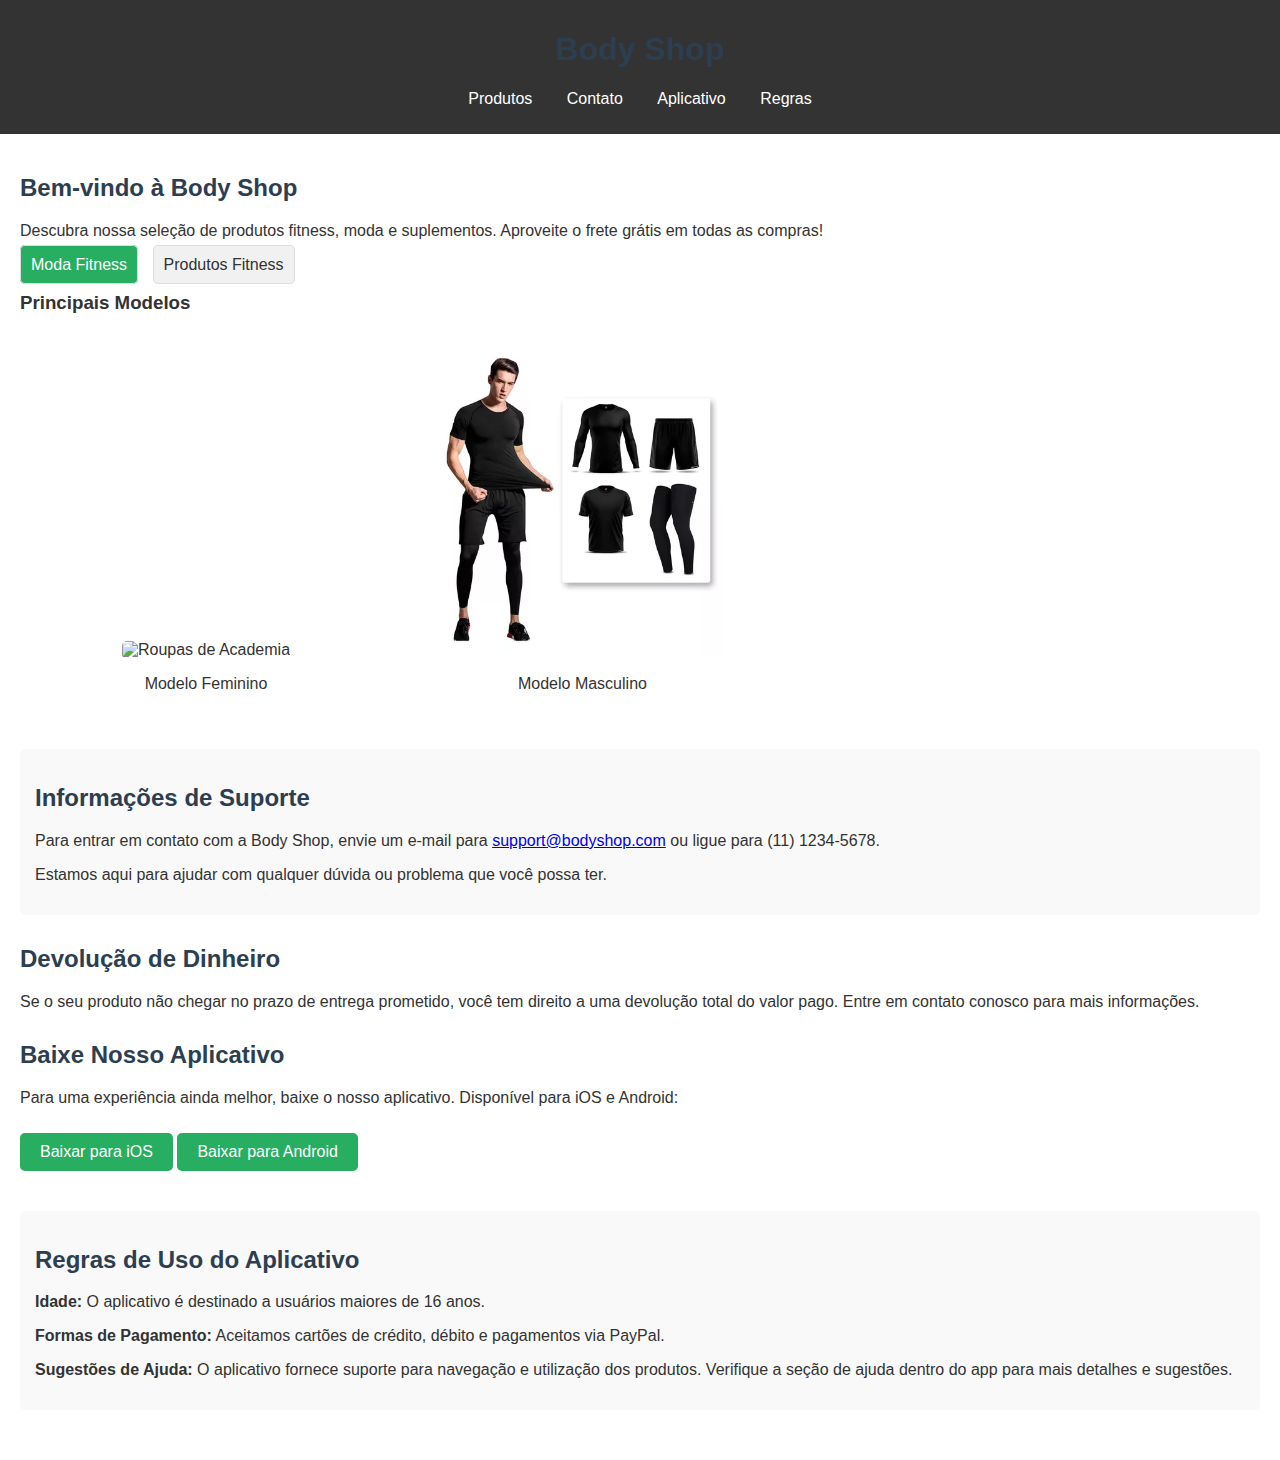
==== teste/index.html @ bd45d9bd "Add files via upload" ====
<!DOCTYPE html>
<html lang="pt-BR">

<head>
    <meta charset="UTF-8">
    <meta name="viewport" content="width=device-width, initial-scale=1.0">
    <title>Body Shop - Loja de Produtos Fitness e Muito Mais</title>
    <link rel="stylesheet" href="styles.css">
</head>

<body>

    <header>
        <h1>Body Shop</h1>
        <nav>
            <ul>
                <li><a href="#products">Produtos</a></li>
                <li><a href="#contact">Contato</a></li>
                <li><a href="#app">Aplicativo</a></li>
                <li><a href="#rules">Regras</a></li>
            </ul>
        </nav>
    </header>

    <div class="container">
        <section id="products" class="section">
            <h2>Bem-vindo à Body Shop</h2>
            <p>Descubra nossa seleção de produtos fitness, moda e suplementos. Aproveite o frete grátis em todas as
                compras!</p>

            <div>
                <span class="tab-links active" onclick="showTab('fitness-clothing')">Moda Fitness</span>
                <span class="tab-links" onclick="showTab('fitness-products')">Produtos Fitness</span>
            </div>

            <div id="fitness-clothing" class="tab-content visible">
                <h3>Principais Modelos</h3>
                <div class="product-item">
                    <img src="https://assets.bigcartel.com/product_images/218099188/falcaofille_profil+bq.png?auto=format&fit=max&w=900"
                        alt="Roupas de Academia" class="product-img">
                    <p>Modelo Feminino</p>
                </div>
                <div class="product-item">
                    <img src="./imagens/roupa.academiamasculina.webp"
                        alt="Moda Fitness 1" class="product-img">
                    <p>Modelo Masculino</p>
                </div>
            </div>

            <div id="fitness-products" class="tab-content hidden">
                <h3>Principais Produtos</h3>
                <div class="product-item">
                    <img src="./imagens/creatina.jpeg" alt="creatina" class="product-img">
                    <p>Creatina</p>
                </div>
                <div class="product-item">
                    <img src="./imagens/whey.jpeg"
                        alt="Proteina" class="product-img">
                    <p>Proteina</p>
                </div>
            </div>
        </section>

        <section id="contact" class="section contact-info">
            <h2>Informações de Suporte</h2>
            <p>Para entrar em contato com a Body Shop, envie um e-mail para <a
                    href="mailto:support@bodyshop.com">support@bodyshop.com</a> ou ligue para (11) 1234-5678.</p>
            <p>Estamos aqui para ajudar com qualquer dúvida ou problema que você possa ter.</p>
        </section>

        <section id="refund" class="section">
            <h2>Devolução de Dinheiro</h2>
            <p>Se o seu produto não chegar no prazo de entrega prometido, você tem direito a uma devolução total do
                valor pago. Entre em contato conosco para mais informações.</p>
        </section>

        <section id="app" class="section">
            <h2>Baixe Nosso Aplicativo</h2>
            <p>Para uma experiência ainda melhor, baixe o nosso aplicativo. Disponível para iOS e Android:</p>
            <a href="#" class="button">Baixar para iOS</a>
            <a href="#" class="button">Baixar para Android</a>
        </section>

        <section id="rules" class="section app-rules">
            <h2>Regras de Uso do Aplicativo</h2>
            <p><strong>Idade:</strong> O aplicativo é destinado a usuários maiores de 16 anos.</p>
            <p><strong>Formas de Pagamento:</strong> Aceitamos cartões de crédito, débito e pagamentos via PayPal.</p>
            <p><strong>Sugestões de Ajuda:</strong> O aplicativo fornece suporte para navegação e utilização dos
                produtos. Verifique a seção de ajuda dentro do app para mais detalhes e sugestões.</p>
        </section>
    </div>

    <script>
        function showTab(tabId) {
            var tabs = document.querySelectorAll('.tab-content');
            var links = document.querySelectorAll('.tab-links');

            tabs.forEach(function (tab) {
                if (tab.id === tabId) {
                    tab.classList.remove('hidden');
                    tab.classList.add('visible');
                } else {
                    tab.classList.remove('visible');
                    tab.classList.add('hidden');
                }
            });

            links.forEach(function (link) {
                if (link.getAttribute('onclick').includes(tabId)) {
                    link.classList.add('active');
                } else {
                    link.classList.remove('active');
                }
            });
        }
    </script>

</body>

</html>
---- teste/styles.css ----
body {
    font-family: Arial, sans-serif;
    margin: 0;
    padding: 0;
    color: #333;
}
header {
    background-color: #333;
    color: #fff;
    padding: 10px 20px;
    text-align: center;
}
nav ul {
    list-style-type: none;
    padding: 0;
}
nav ul li {
    display: inline;
    margin: 0 15px;
}
nav ul li a {
    color: #fff;
    text-decoration: none;
}
.container {
    padding: 20px;
}
.section {
    margin-bottom: 30px;
}
h1, h2 {
    color: #2c3e50;
}
.contact-info, .app-rules {
    background-color: #f9f9f9;
    padding: 15px;
    border-radius: 5px;
}
.button {
    display: inline-block;
    padding: 10px 20px;
    margin: 10px 0;
    color: #fff;
    background-color: #27ae60;
    text-decoration: none;
    border-radius: 5px;
}
.button:hover {
    background-color: #2ecc71;
}
.product-img {
    width: 100%;
    max-width: 300px;
    height: auto;
    border-radius: 5px;
}
.product-item {
    display: inline-block;
    width: 30%;
    padding: 10px;
    box-sizing: border-box;
    text-align: center;
}
.hidden {
    display: none;
}
.visible {
    display: block;
}
.tab-links {
    cursor: pointer;
    padding: 10px;
    margin-right: 10px;
    border: 1px solid #ddd;
    border-radius: 5px;
    background-color: #f1f1f1;
}
.tab-links.active {
    background-color: #27ae60;
    color: #fff;
}
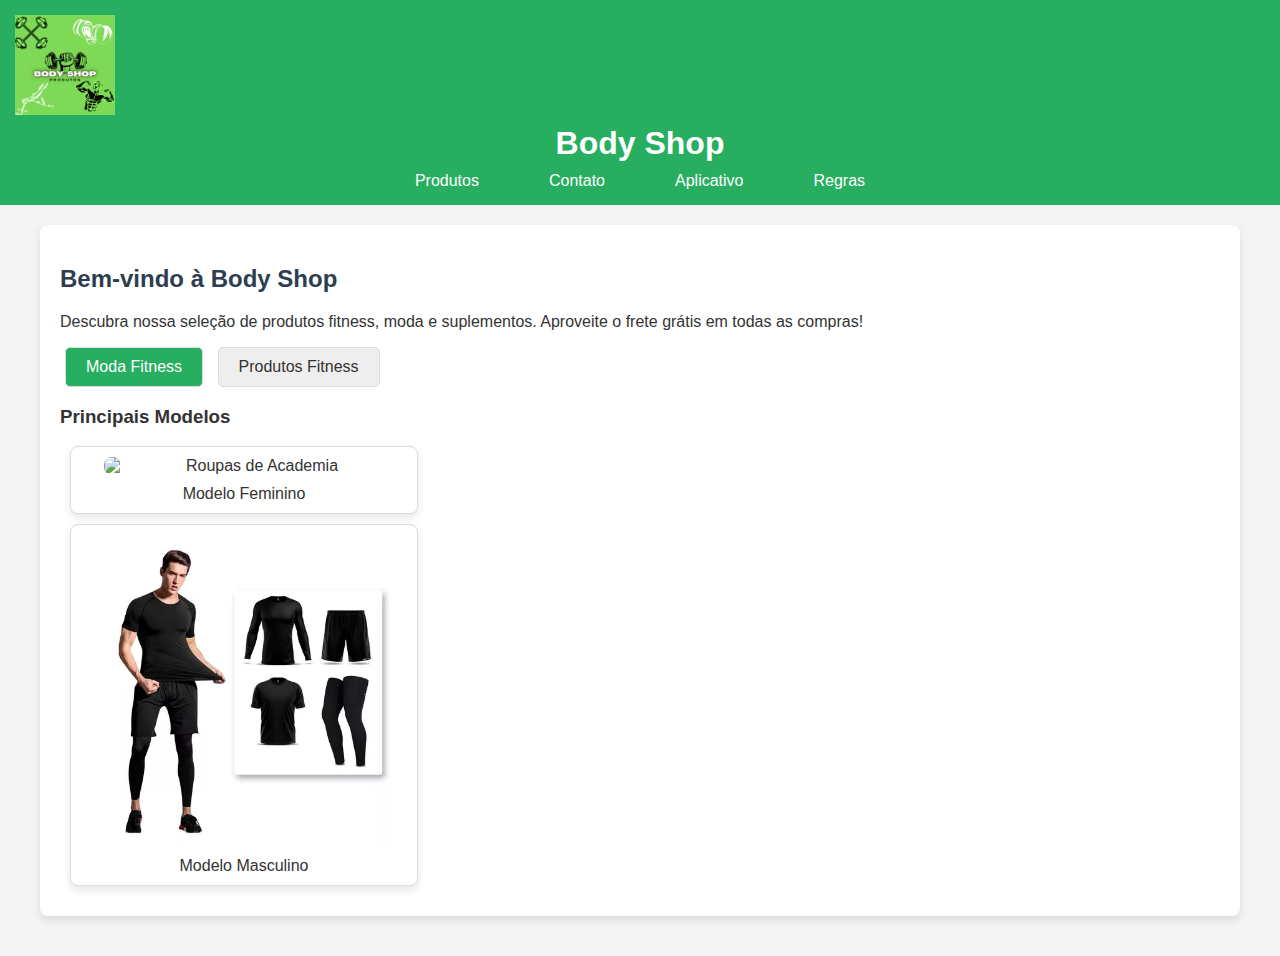
==== commit 8c1b8d70: "Add files via upload" ====
--- a/teste/index.html
+++ b/teste/index.html
@@ -11,19 +11,20 @@
 <body>
 
     <header>
+        <img class="imagem" src="./imagens/Logo academia neon verde.png" alt="Foto de fundo">
         <h1>Body Shop</h1>
         <nav>
             <ul>
-                <li><a href="#products">Produtos</a></li>
-                <li><a href="#contact">Contato</a></li>
-                <li><a href="#app">Aplicativo</a></li>
-                <li><a href="#rules">Regras</a></li>
+                <li><a href="#products" onclick="showSection('products')">Produtos</a></li>
+                <li><a href="#contact" onclick="showSection('contact')">Contato</a></li>
+                <li><a href="#app" onclick="showSection('app')">Aplicativo</a></li>
+                <li><a href="#rules" onclick="showSection('rules')">Regras</a></li>
             </ul>
         </nav>
     </header>
 
     <div class="container">
-        <section id="products" class="section">
+        <section id="products" class="section visible">
             <h2>Bem-vindo à Body Shop</h2>
             <p>Descubra nossa seleção de produtos fitness, moda e suplementos. Aproveite o frete grátis em todas as
                 compras!</p>
@@ -61,27 +62,27 @@
             </div>
         </section>
 
-        <section id="contact" class="section contact-info">
+        <section id="contact" class="section hidden">
             <h2>Informações de Suporte</h2>
             <p>Para entrar em contato com a Body Shop, envie um e-mail para <a
                     href="mailto:support@bodyshop.com">support@bodyshop.com</a> ou ligue para (11) 1234-5678.</p>
             <p>Estamos aqui para ajudar com qualquer dúvida ou problema que você possa ter.</p>
         </section>
 
-        <section id="refund" class="section">
+        <section id="refund" class="section hidden">
             <h2>Devolução de Dinheiro</h2>
             <p>Se o seu produto não chegar no prazo de entrega prometido, você tem direito a uma devolução total do
                 valor pago. Entre em contato conosco para mais informações.</p>
         </section>
 
-        <section id="app" class="section">
+        <section id="app" class="section hidden">
             <h2>Baixe Nosso Aplicativo</h2>
             <p>Para uma experiência ainda melhor, baixe o nosso aplicativo. Disponível para iOS e Android:</p>
             <a href="#" class="button">Baixar para iOS</a>
             <a href="#" class="button">Baixar para Android</a>
         </section>
 
-        <section id="rules" class="section app-rules">
+        <section id="rules" class="section hidden">
             <h2>Regras de Uso do Aplicativo</h2>
             <p><strong>Idade:</strong> O aplicativo é destinado a usuários maiores de 16 anos.</p>
             <p><strong>Formas de Pagamento:</strong> Aceitamos cartões de crédito, débito e pagamentos via PayPal.</p>
@@ -91,6 +92,22 @@
     </div>
 
     <script>
+        function showSection(sectionId) {
+            // Ocultar todas as seções
+            var sections = document.querySelectorAll('.section');
+            sections.forEach(function (section) {
+                section.classList.add('hidden');
+                section.classList.remove('visible');
+            });
+
+            // Mostrar a seção selecionada
+            var activeSection = document.getElementById(sectionId);
+            if (activeSection) {
+                activeSection.classList.remove('hidden');
+                activeSection.classList.add('visible');
+            }
+        }
+
         function showTab(tabId) {
             var tabs = document.querySelectorAll('.tab-content');
             var links = document.querySelectorAll('.tab-links');
@@ -118,3 +135,4 @@
 </body>
 
 </html>
+
--- a/teste/styles.css
+++ b/teste/styles.css
@@ -4,38 +4,67 @@
     padding: 0;
     color: #333;
 }
+
 header {
-    background-color: #333;
-    color: #fff;
-    padding: 10px 20px;
-    text-align: center;
-}
+    background-color: #27ae60; /* Cor de fundo verde */
+    color: #fff; /* Cor do texto branca */
+    padding: 15px;
+    text-align: center;
+    position: relative;
+}
+
+/* Estilo da imagem no cabeçalho */
+header .imagem {
+    max-width: 100px; /* Ajusta o tamanho máximo da imagem */
+    height: auto; /* Mantém a proporção da imagem */
+    margin: 0 auto; /* Centraliza a imagem horizontalmente */
+    display: block; /* Garante que a imagem seja exibida como bloco */
+}
+
+/* Estilo do título */
+header h1 {
+    margin: 10px 0; /* Margem superior e inferior */
+    font-size: 2em; /* Tamanho da fonte */
+    color: #fff; /* Cor do texto branca */
+}
+
 nav ul {
     list-style-type: none;
     padding: 0;
 }
+
 nav ul li {
     display: inline;
     margin: 0 15px;
 }
+
 nav ul li a {
     color: #fff;
     text-decoration: none;
 }
+
 .container {
     padding: 20px;
 }
+
 .section {
     margin-bottom: 30px;
 }
-h1, h2 {
+
+h1 {
+    color: #27ae60; /* Define a cor verde para o título */
+}
+
+h2 {
     color: #2c3e50;
 }
+
 .contact-info, .app-rules {
     background-color: #f9f9f9;
     padding: 15px;
     border-radius: 5px;
 }
+
 .button {
     display: inline-block;
     padding: 10px 20px;
@@ -45,15 +74,18 @@
     text-decoration: none;
     border-radius: 5px;
 }
+
 .button:hover {
     background-color: #2ecc71;
 }
+
 .product-img {
     width: 100%;
     max-width: 300px;
     height: auto;
     border-radius: 5px;
 }
+
 .product-item {
     display: inline-block;
     width: 30%;
@@ -61,12 +93,15 @@
     box-sizing: border-box;
     text-align: center;
 }
+
 .hidden {
     display: none;
 }
+
 .visible {
     display: block;
 }
+
 .tab-links {
     cursor: pointer;
     padding: 10px;
@@ -75,7 +110,195 @@
     border-radius: 5px;
     background-color: #f1f1f1;
 }
+
 .tab-links.active {
     background-color: #27ae60;
     color: #fff;
 }
+header .imagem {
+    width: 150px; /* Ajuste a largura da imagem conforme necessário */
+    height: auto; /* Mantém a proporção da imagem */
+    display: block; /* Para centralizar a imagem */
+    margin: 0 auto; /* Centraliza a imagem horizontalmente */
+}
+.product-item img {
+    margin-left: 20px; /* Ajuste o valor para mover a imagem mais para a direita */
+}
+/* Adiciona um contêiner de grid para os produtos */
+.product-grid {
+    display: grid;
+    grid-template-columns: repeat(auto-fill, minmax(200px, 1fr)); /* Ajuste o tamanho mínimo das colunas conforme necessário */
+    gap: 20px; /* Espaçamento entre os itens */
+    margin-top: 20px; /* Espaçamento superior */
+}
+
+/* Ajusta os itens do produto */
+.product-item {
+    display: flex;
+    flex-direction: column;
+    align-items: center;
+    text-align: center;
+    border: 1px solid #ddd; /* Borda para destacar os itens */
+    border-radius: 8px; /* Arredondamento das bordas */
+    overflow: hidden; /* Garante que a imagem e o texto não saiam do contêiner */
+    background-color: #fff; /* Cor de fundo para os itens */
+    padding: 10px;
+    box-shadow: 0 4px 8px rgba(0, 0, 0, 0.1); /* Sombra para destacar os itens */
+}
+
+/* Ajusta a imagem do produto */
+.product-img {
+    width: 100%;
+    max-width: 300px;
+    height: auto;
+    border-radius: 8px; /* Arredondamento das bordas das imagens */
+}
+
+/* Adiciona estilo ao texto do produto */
+.product-item p {
+    margin: 10px 0 0;
+    font-size: 16px;
+    color: #333;
+}
+/* Adiciona estilo ao corpo da página */
+body {
+    font-family: Arial, sans-serif;
+    margin: 0;
+    padding: 0;
+    color: #333;
+    background-color: #f4f4f4;
+}
+
+/* Estilo do cabeçalho */
+header {
+    background-color: #27ae60;
+    color: #fff;
+    padding: 15px;
+    text-align: center;
+    position: relative;
+}
+
+/* Estilo da imagem no cabeçalho */
+header .imagem {
+    max-width: 100px;
+    height: auto;
+    margin: 0;
+}
+
+/* Estilo do título */
+header h1 {
+    margin: 10px 0;
+    font-size: 2em;
+}
+
+/* Estilo do menu de navegação */
+nav ul {
+    list-style-type: none;
+    padding: 0;
+    margin: 10px 0 0;
+    display: flex;
+    justify-content: center;
+}
+
+nav ul li {
+    margin: 0 15px;
+}
+
+nav ul li a {
+    color: #fff;
+    text-decoration: none;
+    font-size: 1em;
+    padding: 10px 20px;
+    border-radius: 5px;
+}
+
+nav ul li a:hover,
+nav ul li a.active {
+    background-color: #fff;
+    color: #27ae60;
+}
+
+/* Estilo do contêiner principal */
+.container {
+    padding: 20px;
+    max-width: 1200px;
+    margin: 0 auto;
+}
+
+/* Estilo das seções */
+.section {
+    background-color: #fff;
+    padding: 20px;
+    border-radius: 8px;
+    margin-bottom: 20px;
+    box-shadow: 0 4px 8px rgba(0, 0, 0, 0.1);
+}
+
+.section.hidden {
+    display: none;
+}
+
+.section.visible {
+    display: block;
+}
+
+/* Estilo das abas */
+.tab-links {
+    cursor: pointer;
+    display: inline-block;
+    padding: 10px 20px;
+    margin: 0 5px;
+    background-color: #eee;
+    border: 1px solid #ddd;
+    border-radius: 5px;
+}
+
+.tab-links.active {
+    background-color: #27ae60;
+    color: #fff;
+}
+
+/* Estilo das imagens dos produtos */
+.product-item {
+    display: flex;
+    flex-direction: column;
+    align-items: center;
+    text-align: center;
+    border: 1px solid #ddd;
+    border-radius: 8px;
+    overflow: hidden;
+    background-color: #fff;
+    padding: 10px;
+    box-shadow: 0 4px 8px rgba(0, 0, 0, 0.1);
+    margin: 10px;
+}
+
+.product-img {
+    width: 100%;
+    max-width: 300px;
+    height: auto;
+    border-radius: 8px;
+}
+
+.product-item p {
+    margin: 10px 0 0;
+    font-size: 16px;
+    color: #333;
+}
+
+/* Estilo dos botões */
+.button {
+    display: inline-block;
+    padding: 10px 20px;
+    margin: 10px 5px;
+    color: #fff;
+    background-color: #27ae60;
+    text-decoration: none;
+    border-radius: 5px;
+    text-align: center;
+}
+
+.button:hover {
+    background-color: #2ecc71;
+}
+
